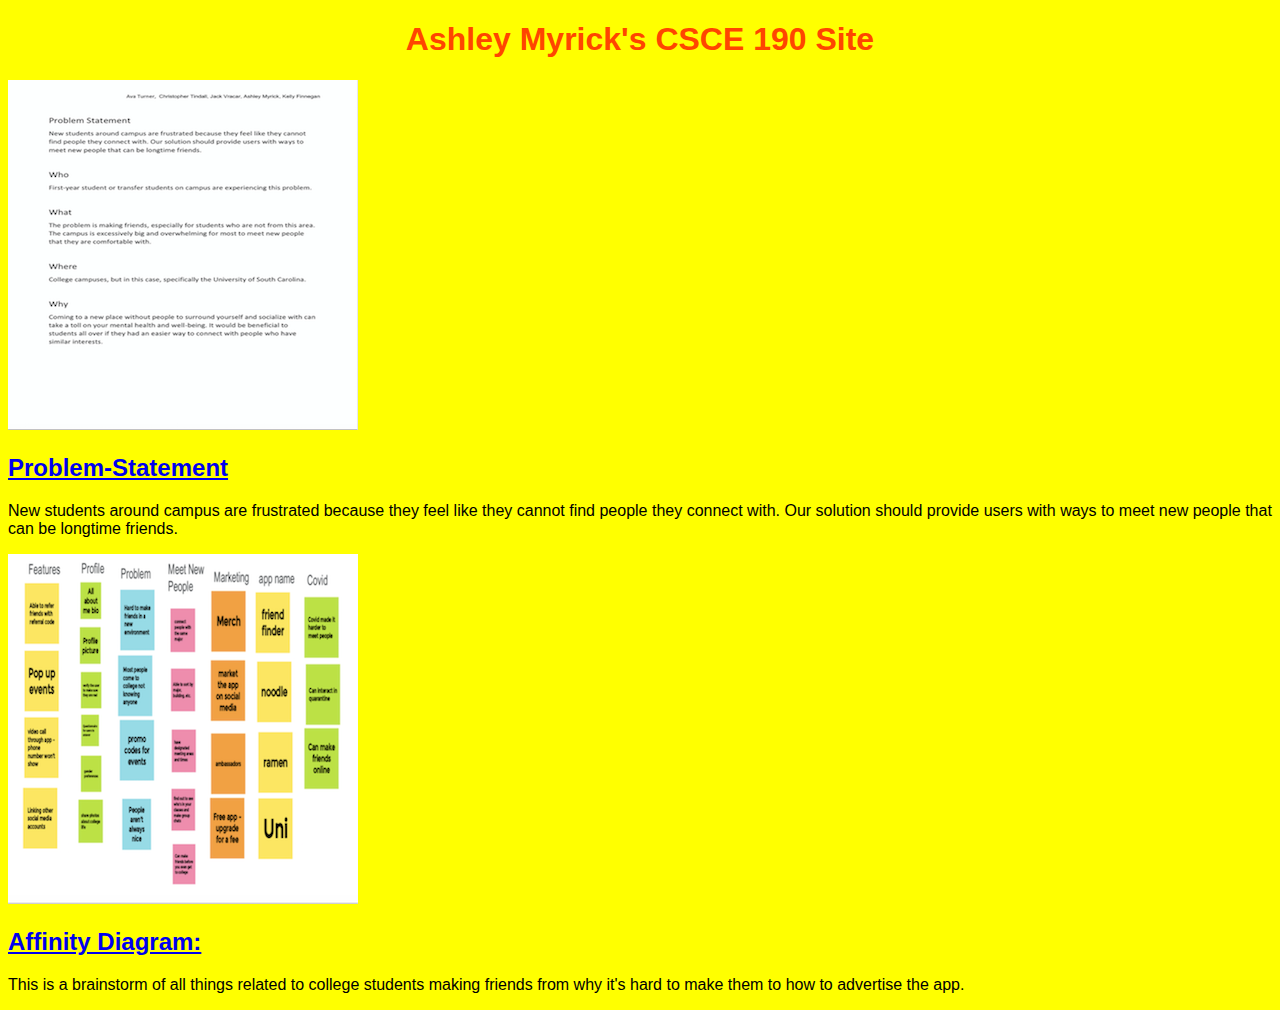
==== index.html @ f0da7ff6 "Add files via upload" ====
<!DOCTYPE html>
<html>
    <head>
        <title>CSCE 190: Ashley Myrick</title>
        <link rel="stylesheet" href="styles.css">
    </head>
    <body>
      <h1>Ashley Myrick's CSCE 190 Site</h1>
      <!--problem statement assignment -->
      <section class="assignment">
           <a href="files/problem-Statement.pdf"><img src="images/problem-statement.png"></a>
           <section class="ass-details">
                <a href="files/problem-Statement.pdf"><h2>Problem-Statement</h2></a>
                <p>
                  New students around campus are frustrated because they feel like they cannot find people they connect with. Our solution should provide users with ways to meet new people that can be longtime friends.
                </p>
           </section>
       </section>

        <!-- Affinity Diagram assignment-->
       <section class="assignment">
        <a href="files/affinity-diagram.pdf"><img src="images/affinity-diagram.png"></a>
        <section class="ass-details">
             <a href="files/affinity-diagram.pdf"><h2>Affinity Diagram:</h2></a>
             <p>
              This is a brainstorm of all things related to college students making friends from why it's hard to make them to how to advertise the app.
             </p>
        </section>
    </section>
    </body>
</html>
---- styles.css ----
body {
    background: yellow;
    font-family:Arial, Helvetica, sans-serif;
}

h1 {
    color:orangered;
    text-align: center;
}
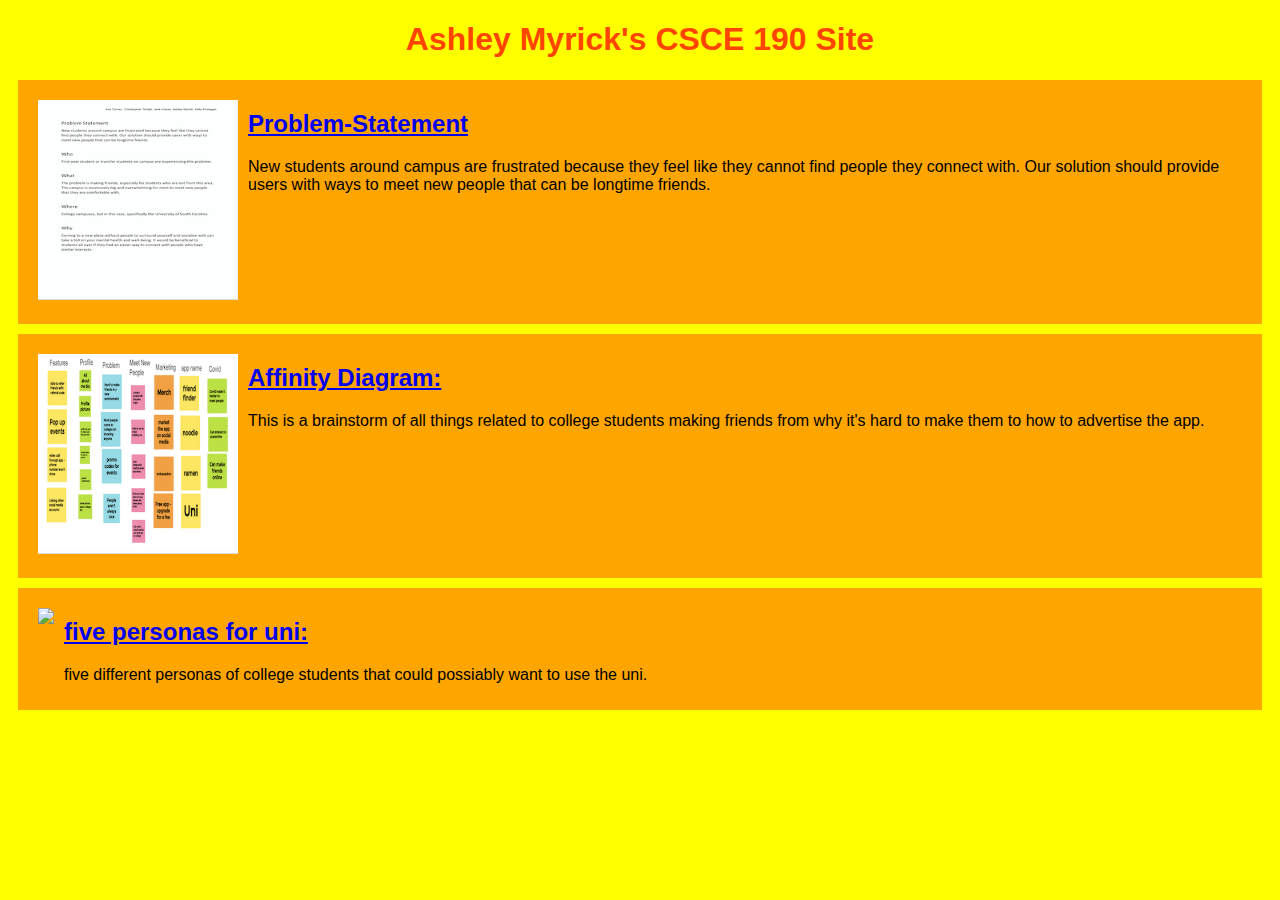
==== commit 2c9e0aea: "Add files via upload" ====
--- a/index.html
+++ b/index.html
@@ -27,5 +27,15 @@
              </p>
         </section>
     </section>
+          <!-- persona assignment-->
+          <section class="assignment">
+            <a href="files/team Personas.pdf"><img src="images/team Personas.png"></a>
+            <section class="ass-details">
+                 <a href="files/team Personas.pdf"><h2>five personas for uni:</h2></a>
+                 <p>
+                  five different personas of college students that could possiably want to use the uni.
+                 </p>
+            </section>
+        </section>
     </body>
 </html>--- a/styles.css
+++ b/styles.css
@@ -3,6 +3,17 @@
     font-family:Arial, Helvetica, sans-serif;
 }
 
+.assignment {
+    display:flex;
+    padding: 10px;
+    margin: 10px;
+    background: orange;
+}
+
+.assignment img{
+    width: 200px;
+    padding: 10px;
+}
 h1 {
     color:orangered;
     text-align: center;
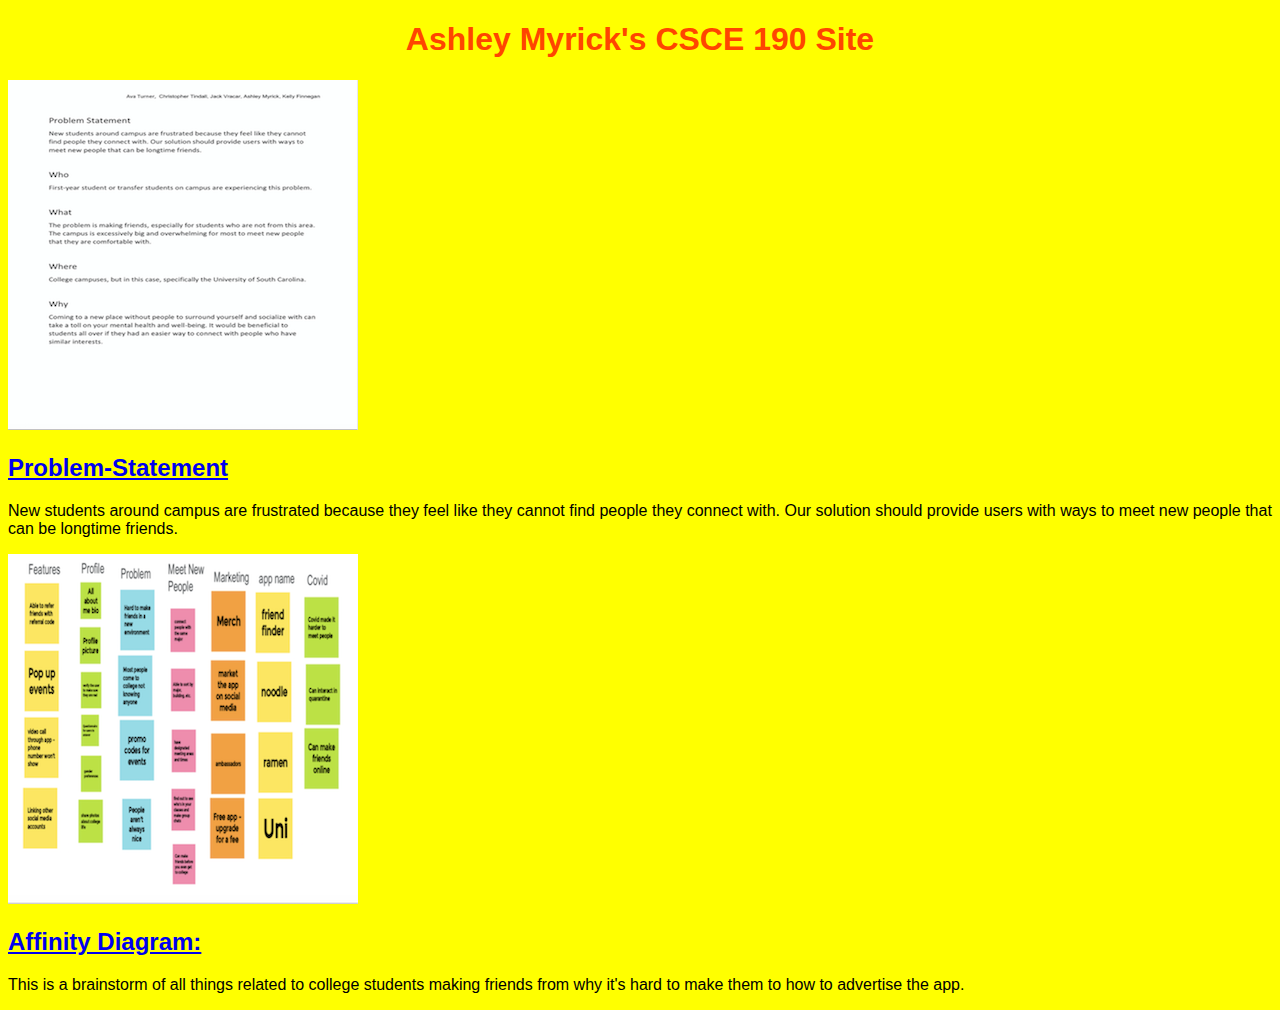
==== commit 75e096ac: "Revert "Add files via upload"" ====
--- a/index.html
+++ b/index.html
@@ -27,15 +27,5 @@
              </p>
         </section>
     </section>
-          <!-- persona assignment-->
-          <section class="assignment">
-            <a href="files/team Personas.pdf"><img src="images/team Personas.png"></a>
-            <section class="ass-details">
-                 <a href="files/team Personas.pdf"><h2>five personas for uni:</h2></a>
-                 <p>
-                  five different personas of college students that could possiably want to use the uni.
-                 </p>
-            </section>
-        </section>
     </body>
 </html>--- a/styles.css
+++ b/styles.css
@@ -3,17 +3,6 @@
     font-family:Arial, Helvetica, sans-serif;
 }
 
-.assignment {
-    display:flex;
-    padding: 10px;
-    margin: 10px;
-    background: orange;
-}
-
-.assignment img{
-    width: 200px;
-    padding: 10px;
-}
 h1 {
     color:orangered;
     text-align: center;
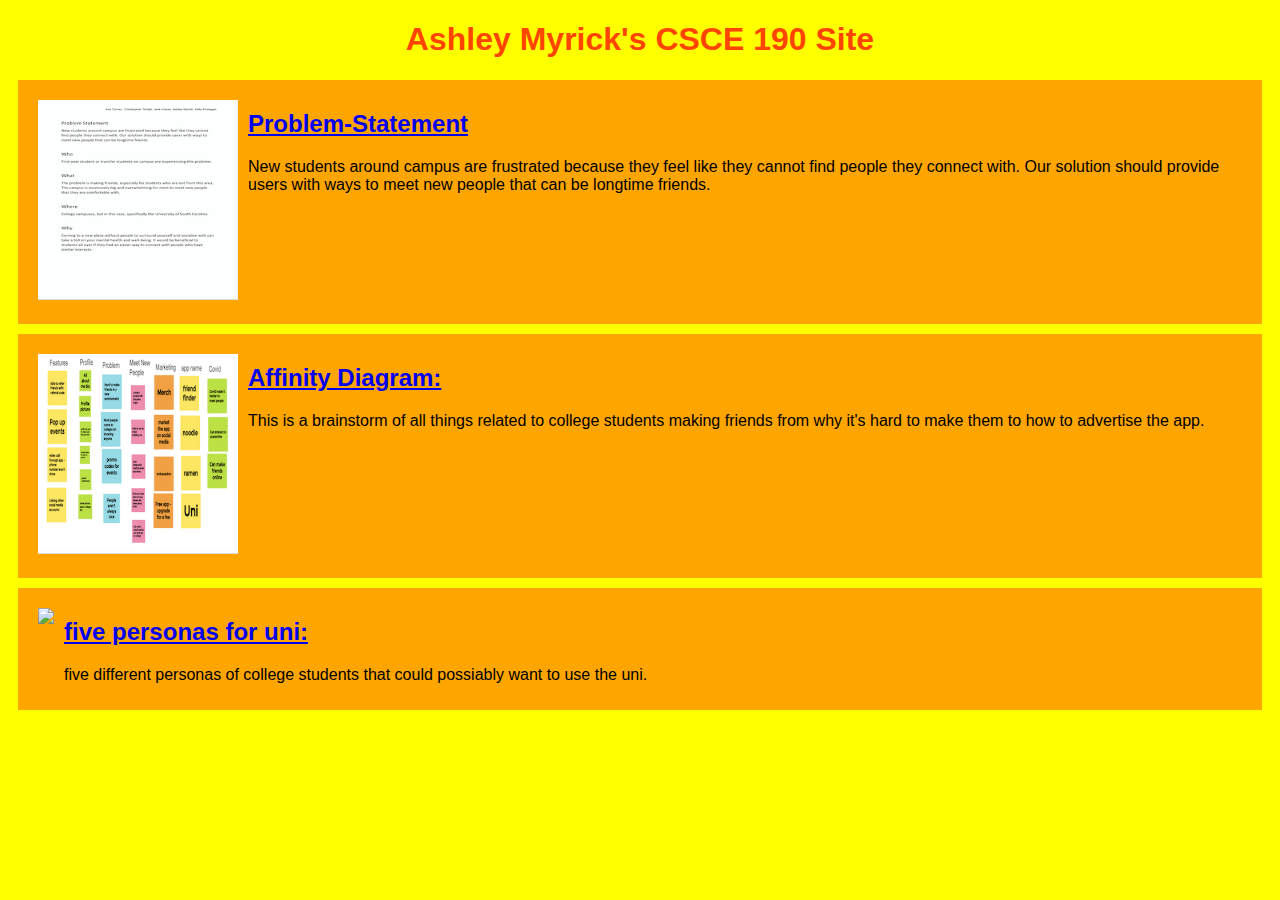
==== commit bf93814c: "Add files via upload" ====
--- a/index.html
+++ b/index.html
@@ -27,5 +27,15 @@
              </p>
         </section>
     </section>
+          <!-- persona assignment-->
+          <section class="assignment">
+            <a href="files/team Personas.pdf"><img src="images/team Personas.png"></a>
+            <section class="ass-details">
+                 <a href="files/team Personas.pdf"><h2>five personas for uni:</h2></a>
+                 <p>
+                  five different personas of college students that could possiably want to use the uni.
+                 </p>
+            </section>
+        </section>
     </body>
 </html>--- a/styles.css
+++ b/styles.css
@@ -3,6 +3,17 @@
     font-family:Arial, Helvetica, sans-serif;
 }
 
+.assignment {
+    display:flex;
+    padding: 10px;
+    margin: 10px;
+    background: orange;
+}
+
+.assignment img{
+    width: 200px;
+    padding: 10px;
+}
 h1 {
     color:orangered;
     text-align: center;
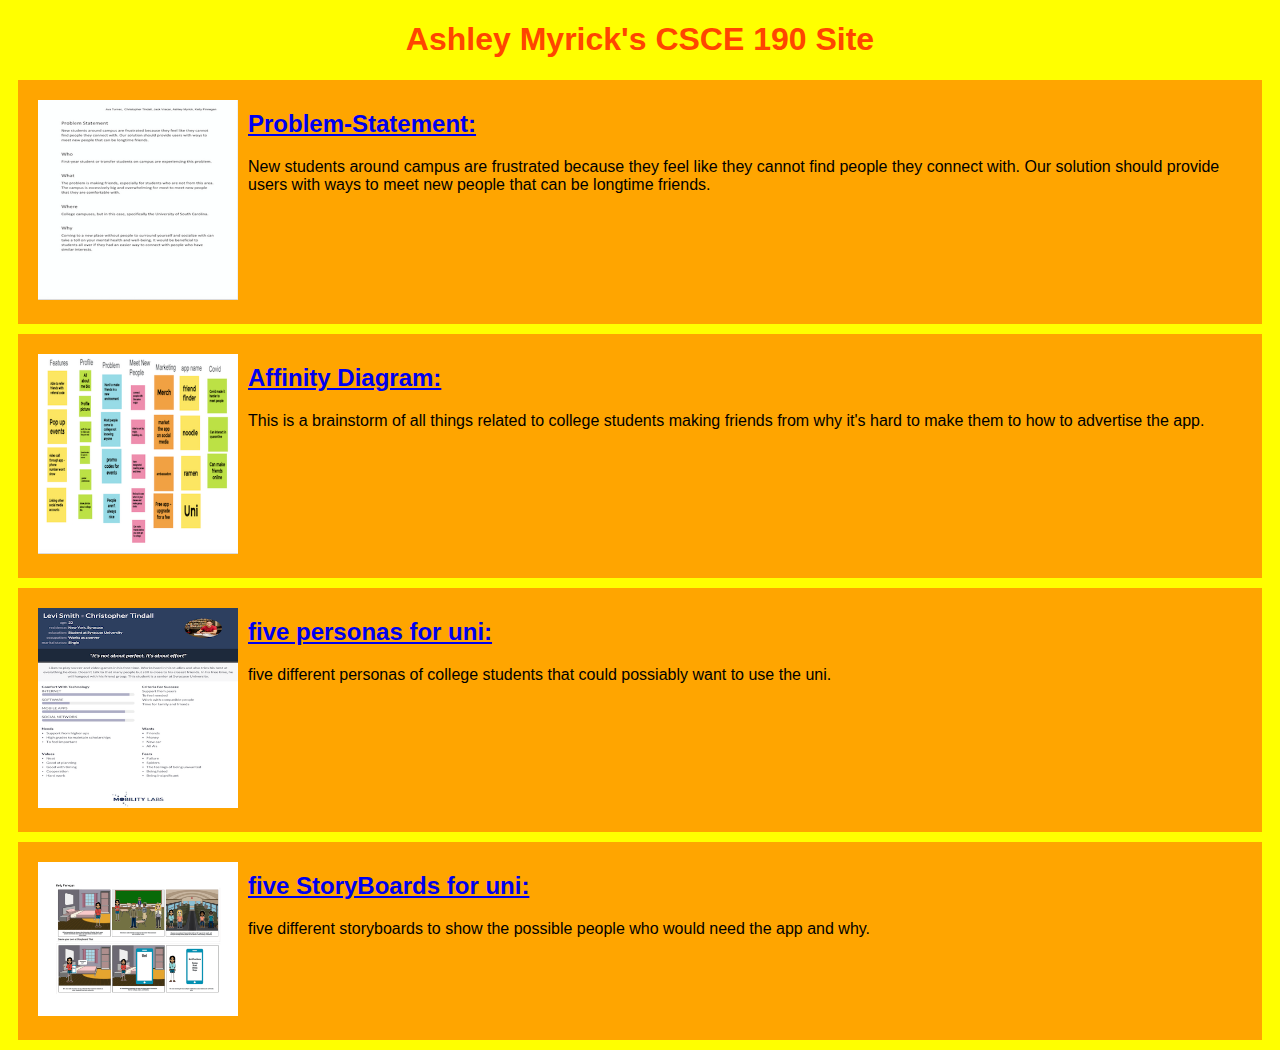
==== commit 3bf9850e: "Add files via upload" ====
--- a/index.html
+++ b/index.html
@@ -10,7 +10,7 @@
       <section class="assignment">
            <a href="files/problem-Statement.pdf"><img src="images/problem-statement.png"></a>
            <section class="ass-details">
-                <a href="files/problem-Statement.pdf"><h2>Problem-Statement</h2></a>
+                <a href="files/problem-Statement.pdf"><h2>Problem-Statement:</h2></a>
                 <p>
                   New students around campus are frustrated because they feel like they cannot find people they connect with. Our solution should provide users with ways to meet new people that can be longtime friends.
                 </p>
@@ -27,6 +27,7 @@
              </p>
         </section>
     </section>
+
           <!-- persona assignment-->
           <section class="assignment">
             <a href="files/team Personas.pdf"><img src="images/team Personas.png"></a>
@@ -37,5 +38,15 @@
                  </p>
             </section>
         </section>
+         <!-- storyboard-->
+         <section class="assignment">
+          <a href="files/StoryBoards.pdf"><img src="images/StoryBoards.png"></a>
+          <section class="ass-details">
+               <a href="files/StoryBoards.pdf"><h2>five StoryBoards for uni:</h2></a>
+               <p>
+                five different storyboards to show the possible people who would need the app and why.
+               </p>
+          </section>
+      </section>
     </body>
 </html>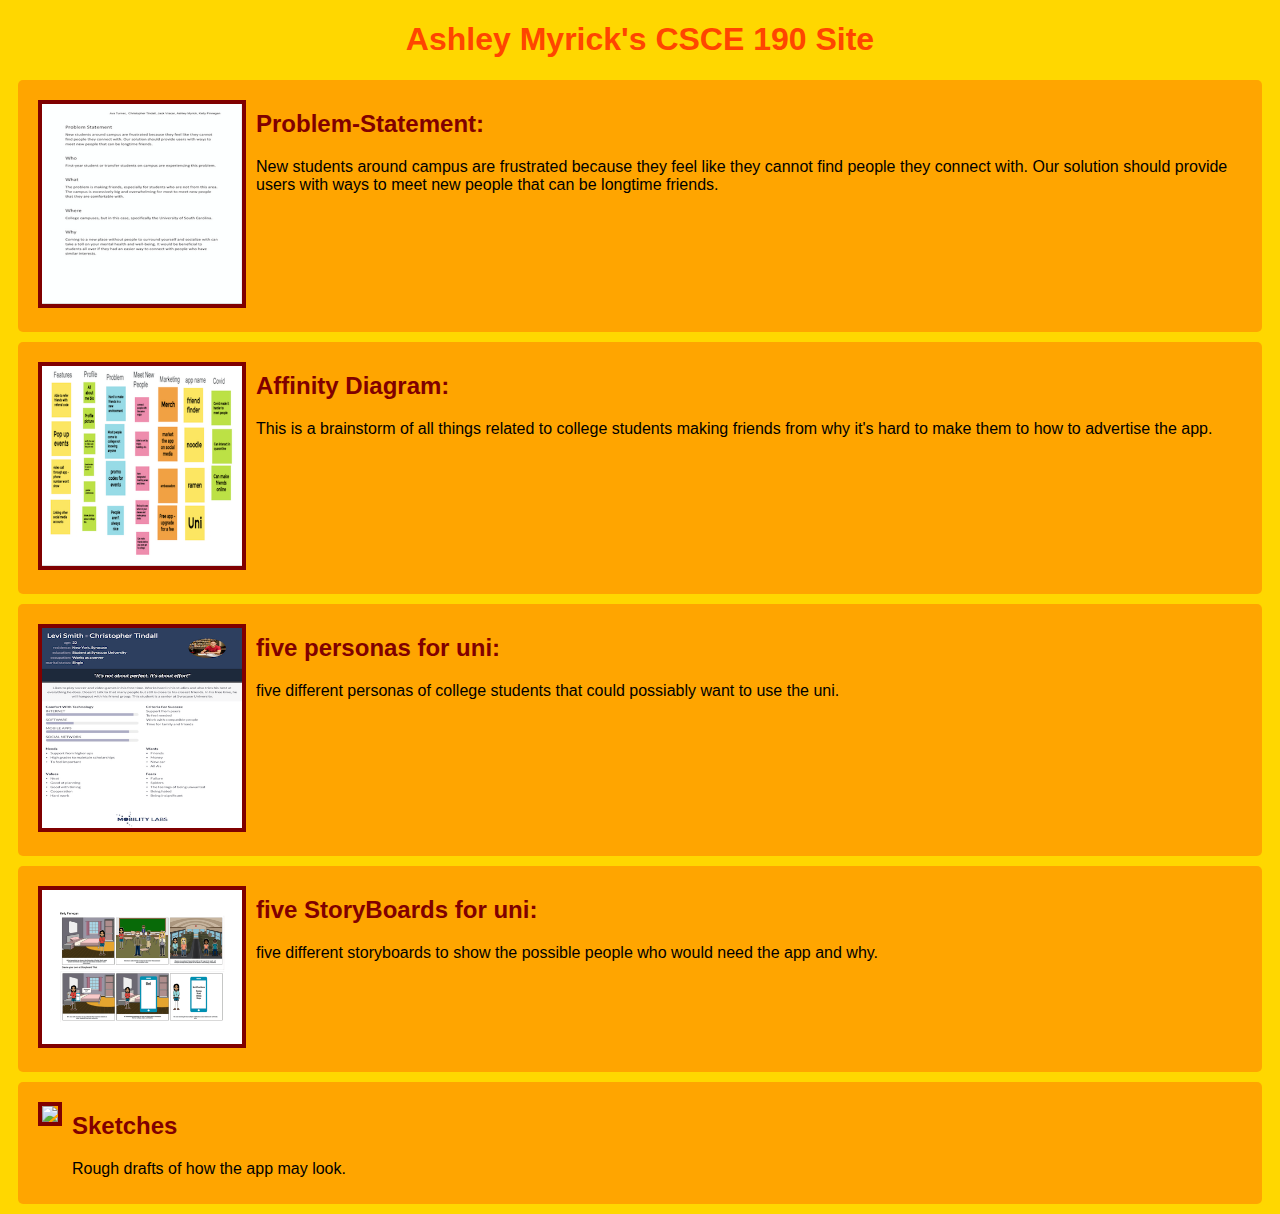
==== commit 6c9b7f9f: "Add files via upload" ====
--- a/index.html
+++ b/index.html
@@ -48,5 +48,15 @@
                </p>
           </section>
       </section>
+       <!-- sketches-->
+       <section class="assignment">
+          <a href="files/Sketches.pdf"><img src="images/Sketches.png"></a>
+          <section class="ass-details">
+               <a href="files/Sketches.pdf"><h2>Sketches</h2></a>
+               <p>
+                Rough drafts of how the app may look.
+               </p>
+          </section>
+      </section>
     </body>
 </html>--- a/styles.css
+++ b/styles.css
@@ -1,5 +1,5 @@
 body {
-    background: yellow;
+    background: #FFD700;
     font-family:Arial, Helvetica, sans-serif;
 }
 
@@ -8,13 +8,26 @@
     padding: 10px;
     margin: 10px;
     background: orange;
+    border-radius: 5px;
 }
 
 .assignment img{
     width: 200px;
-    padding: 10px;
+    margin: 10px;
+    border : 4px solid #800000;
+}
+
+.assignment img:hover {
+    border : 4px solid #FF0000;
 }
 h1 {
     color:orangered;
     text-align: center;
+}
+a {
+    text-decoration: none;
+    color :#800000;
+}
+a:hover {
+    color:#FF0000;
 }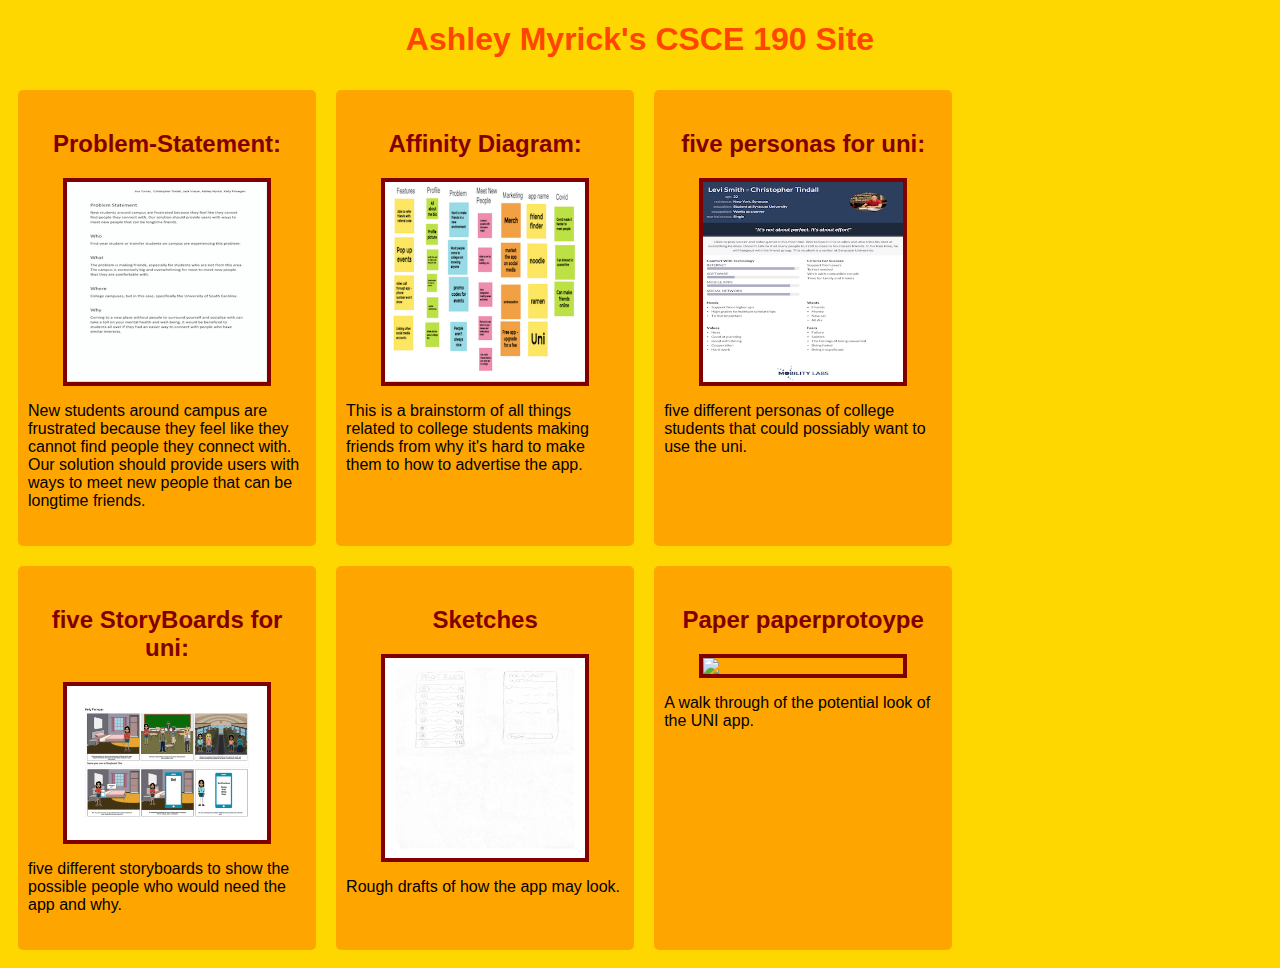
==== commit 04cb5160: "Add files via upload" ====
--- a/index.html
+++ b/index.html
@@ -6,57 +6,58 @@
     </head>
     <body>
       <h1>Ashley Myrick's CSCE 190 Site</h1>
-      <!--problem statement assignment -->
-      <section class="assignment">
-           <a href="files/problem-Statement.pdf"><img src="images/problem-statement.png"></a>
-           <section class="ass-details">
-                <a href="files/problem-Statement.pdf"><h2>Problem-Statement:</h2></a>
-                <p>
-                  New students around campus are frustrated because they feel like they cannot find people they connect with. Our solution should provide users with ways to meet new people that can be longtime friends.
-                </p>
-           </section>
-       </section>
+      <div class="assignments">
+               <!--problem statement assignment -->
+               <section class="assignment">
+                    <a href="files/problem-Statement.pdf"><h2>Problem-Statement:</h2></a>
+                    <a href="files/problem-Statement.pdf"><img src="images/problem-statement.png"></a>
+                         <p>
+                         New students around campus are frustrated because they feel like they cannot find people they connect with. Our solution should provide users with ways to meet new people that can be longtime friends.
+                         </p>
+               </section>
 
-        <!-- Affinity Diagram assignment-->
-       <section class="assignment">
-        <a href="files/affinity-diagram.pdf"><img src="images/affinity-diagram.png"></a>
-        <section class="ass-details">
-             <a href="files/affinity-diagram.pdf"><h2>Affinity Diagram:</h2></a>
-             <p>
-              This is a brainstorm of all things related to college students making friends from why it's hard to make them to how to advertise the app.
-             </p>
-        </section>
-    </section>
+               <!-- Affinity Diagram assignment-->
+               <section class="assignment">
+                    <a href="files/affinity-diagram.pdf"><h2>Affinity Diagram:</h2></a>
+               <a href="files/affinity-diagram.pdf"><img src="images/affinity-diagram.png"></a>
+                    <p>
+                    This is a brainstorm of all things related to college students making friends from why it's hard to make them to how to advertise the app.
+                    </p>
 
-          <!-- persona assignment-->
-          <section class="assignment">
-            <a href="files/team Personas.pdf"><img src="images/team Personas.png"></a>
-            <section class="ass-details">
-                 <a href="files/team Personas.pdf"><h2>five personas for uni:</h2></a>
-                 <p>
-                  five different personas of college students that could possiably want to use the uni.
-                 </p>
-            </section>
-        </section>
-         <!-- storyboard-->
-         <section class="assignment">
-          <a href="files/StoryBoards.pdf"><img src="images/StoryBoards.png"></a>
-          <section class="ass-details">
-               <a href="files/StoryBoards.pdf"><h2>five StoryBoards for uni:</h2></a>
-               <p>
-                five different storyboards to show the possible people who would need the app and why.
-               </p>
-          </section>
-      </section>
-       <!-- sketches-->
-       <section class="assignment">
-          <a href="files/Sketches.pdf"><img src="images/Sketches.png"></a>
-          <section class="ass-details">
-               <a href="files/Sketches.pdf"><h2>Sketches</h2></a>
-               <p>
-                Rough drafts of how the app may look.
-               </p>
-          </section>
-      </section>
+                </section>
+
+                    <!-- persona assignment-->
+                    <section class="assignment">
+                         <a href="files/team Personas.pdf"><h2>five personas for uni:</h2></a>
+                    <a href="files/team Personas.pdf"><img src="images/team Personas.png"></a>
+                         <p>
+                         five different personas of college students that could possiably want to use the uni.
+                         </p>
+               </section>
+               <!-- storyboard-->
+               <section class="assignment">
+                    <a href="files/StoryBoards.pdf"><h2>five StoryBoards for uni:</h2></a>
+                    <a href="files/StoryBoards.pdf"><img src="images/StoryBoards.png"></a>
+                         <p>
+                         five different storyboards to show the possible people who would need the app and why.
+                         </p>
+               </section>
+               <!-- sketches-->
+               <section class="assignment">
+                    <a href="files/Sketches.pdf"><h2>Sketches</h2></a>
+                    <a href="files/Sketches.pdf"><img src="images/Sketches.png"></a>
+                         <p>
+                         Rough drafts of how the app may look.
+                         </p>
+               </section>
+                    <!-- paper prototype-->
+                    <section class="assignment">
+                         <a href="fhttps://www.youtube.com/watch?v=CoG9QUJ7OCs"><h2>Paper paperprotoype</h2></a>
+                         <a href="https://www.youtube.com/watch?v=CoG9QUJ7OCs"><img src="images/paperprotoype.png"></a>
+                              <p>
+                              A walk through of the potential look of the UNI app.
+                              </p>
+                    </section>
+           </div>          
     </body>
 </html>--- a/styles.css
+++ b/styles.css
@@ -2,11 +2,15 @@
     background: #FFD700;
     font-family:Arial, Helvetica, sans-serif;
 }
-
+.assignments{
+    display:flex;
+    flex-wrap:wrap;
+}
 .assignment {
-    display:flex;
+    width:22%;
     padding: 10px;
     margin: 10px;
+    padding:20px 10px;
     background: orange;
     border-radius: 5px;
 }
@@ -15,6 +19,8 @@
     width: 200px;
     margin: 10px;
     border : 4px solid #800000;
+    display:block;
+    margin:auto;
 }
 
 .assignment img:hover {
@@ -24,6 +30,9 @@
     color:orangered;
     text-align: center;
 }
+h2{
+    text-align: center;
+}
 a {
     text-decoration: none;
     color :#800000;
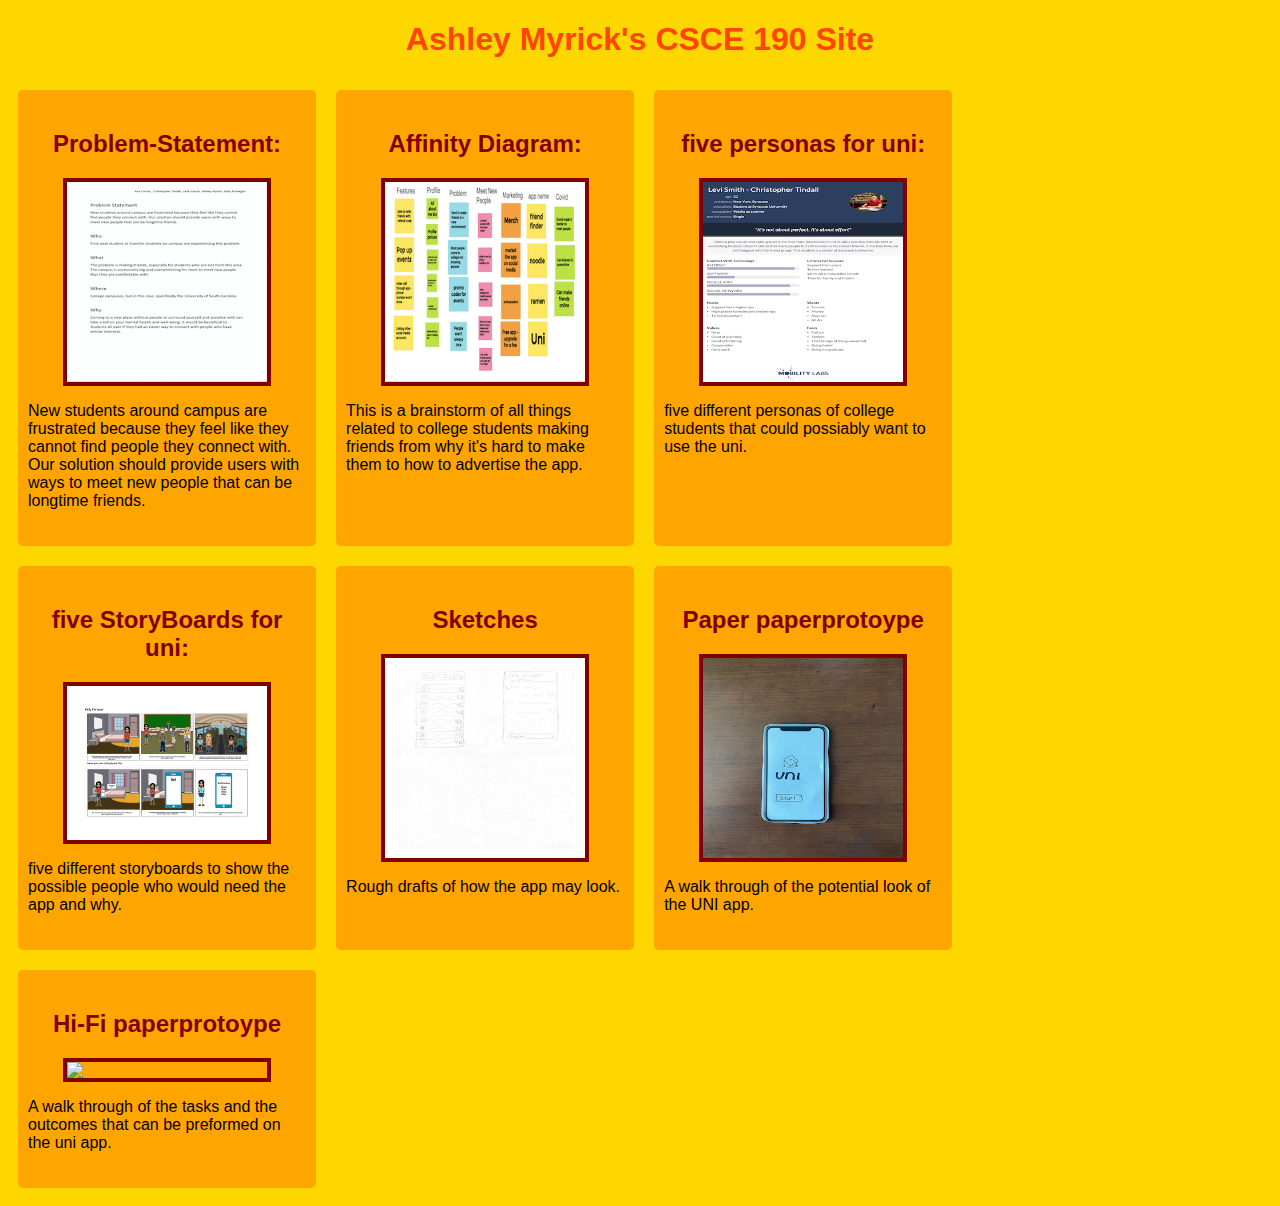
==== commit c3cc42c7: "Add files via upload" ====
--- a/index.html
+++ b/index.html
@@ -57,7 +57,16 @@
                               <p>
                               A walk through of the potential look of the UNI app.
                               </p>
-                    </section>
+                </section>
+
+                <!-- Hi-Fi prototype-->
+               <section class="assignment">
+                     <a href="files/hi-fi-prototype/src/index.html"><h2>Hi-Fi paperprotoype</h2></a>
+                    <a href="files/hi-fi-prototype/src/index.html"><img src="images/hifiprototype.png"></a>
+                    <p>
+                         A walk through of the tasks and the outcomes that can be preformed on the uni app.
+                    </p>
+               </section>
            </div>          
     </body>
 </html>